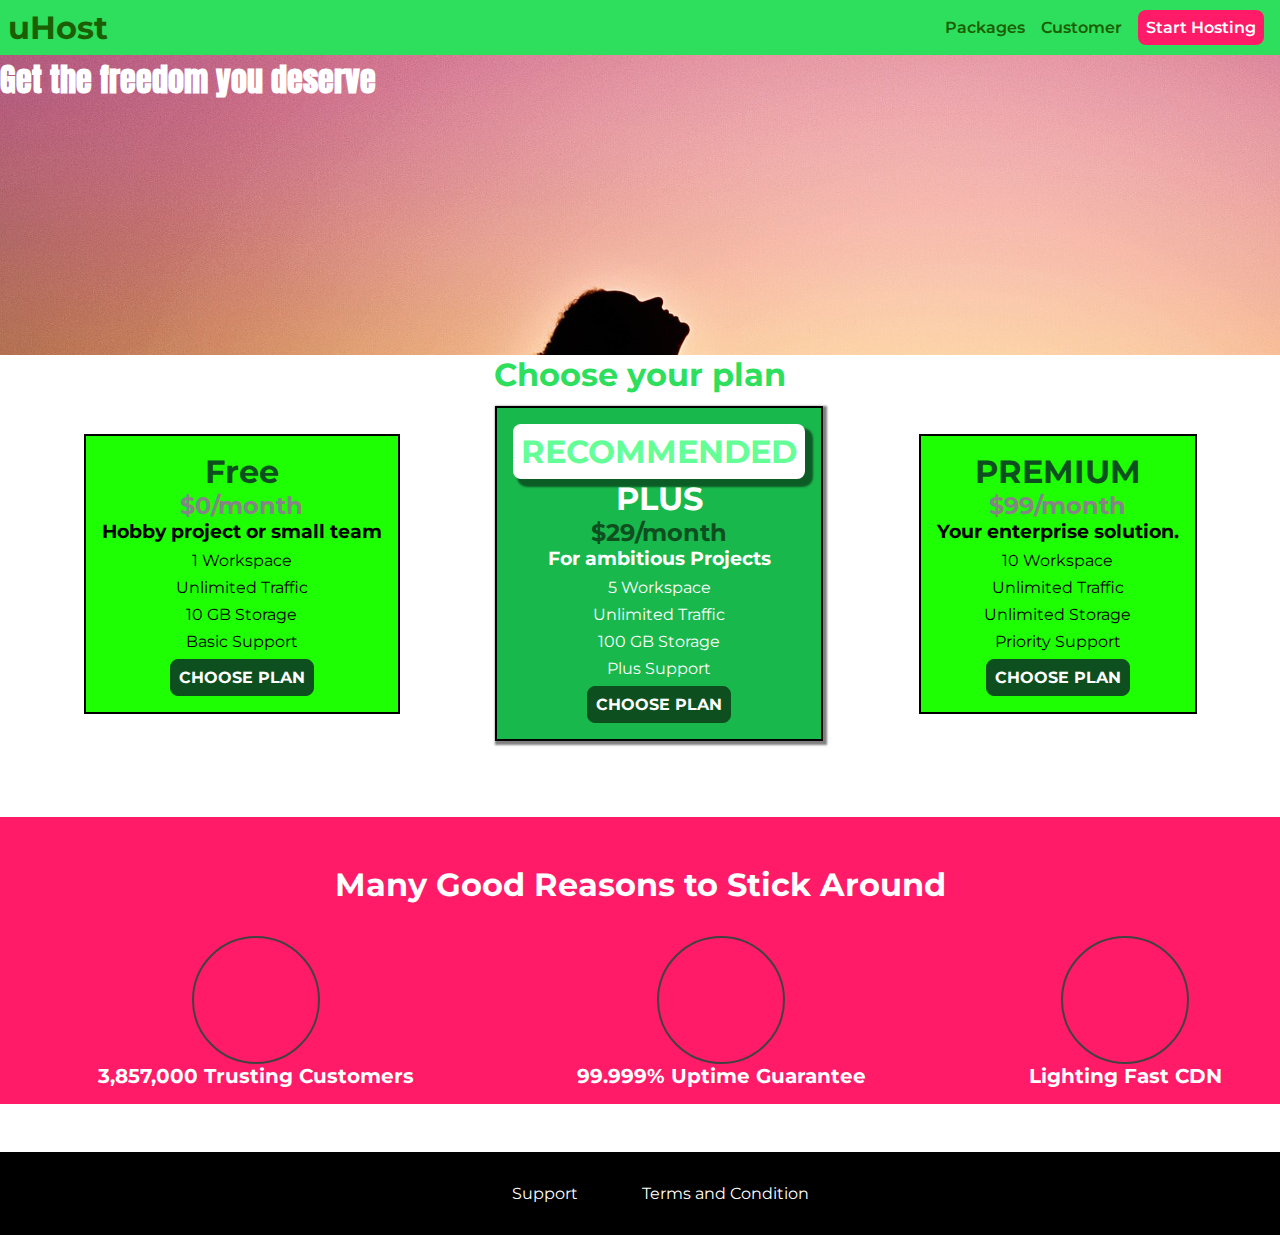
==== index.html @ 62993366 "v1 completed" ====
<!DOCTYPE html>
<html lang="en">
  <head>
    <meta charset="UTF-8" />
    <meta http-equiv="X-UA-Compatible" content="IE=edge" />
    <meta name="viewport" content="width=device-width, initial-scale=1.0" />
    <title>uHost</title>
    <link
      href="https://fonts.googleapis.com/css2?family=Anton&family=Montserrat:wght@400;700&display=swap"
      rel="stylesheet"
    />
    <link rel="stylesheet" href="main.css" />
    <link rel="stylesheet" href="shared.css" />
    <!-- internal style -->
    <!-- <style>
      section {
        background: #ff1b68;
      }
    </style> -->
  </head>
  <body>
    <div class="container">
      <header class="main-header">
        <!-- Brand  -->
        <div class="brand-name">
          <h1>uHost</h1>
        </div>
        <!-- navigation  -->
        <nav class="navbar">
          <ul class="navbar__items">
            <li class="navbar__item"><a href="">Packages</a></li>
            <li class="navbar__item"><a href="">Customer</a></li>
            <li class="navbar__item main-header__cta">
              <a href="">Start Hosting</a>
            </li>
          </ul>
        </nav>
      </header>
      <main class="main-content">
        <!-- inline styling -->
        <!-- <section style="background: #ff1b68"> -->
        <section id="product-overview">
          <h1>Get the freedom you deserve</h1>
        </section>
        <section id="plans">
          <h1 class="section-title">Choose your plan</h1>
          <div class="plans-container">
            <article class="plan">
              <h1 class="plan__title">Free</h1>
              <h2 class="plan__price">$0/month</h2>
              <h3>Hobby project or small team</h3>
              <ul class="plan-items">
                <li class="plan-item">1 Workspace</li>
                <li class="plan-item">Unlimited Traffic</li>
                <li class="plan-item">10 GB Storage</li>
                <li class="plan-item">Basic Support</li>
              </ul>
              <div>
                <button class="button">CHOOSE PLAN</button>
              </div>
            </article>
            <article class="plan plan--highlight">
              <h1 class="plan__anotation">RECOMMENDED</h1>
              <h1 class="plan__title">PLUS</h1>
              <h2 class="plan__price">$29/month</h2>
              <h3>For ambitious Projects</h3>
              <ul class="plan-items">
                <li class="plan-item">5 Workspace</li>
                <li class="plan-item">Unlimited Traffic</li>
                <li class="plan-item">100 GB Storage</li>
                <li class="plan-item">Plus Support</li>
              </ul>
              <div>
                <button class="button">CHOOSE PLAN</button>
              </div>
            </article>
            <article class="plan">
              <h1 class="plan__title">PREMIUM</h1>
              <h2 class="plan__price">$99/month</h2>
              <h3>Your enterprise solution.</h3>
              <ul class="plan-items">
                <li class="plan-item">10 Workspace</li>
                <li class="plan-item">Unlimited Traffic</li>
                <li class="plan-item">Unlimited Storage</li>
                <li class="plan-item">Priority Support</li>
              </ul>
              <div>
                <button class="button">CHOOSE PLAN</button>
              </div>
            </article>
          </div>
        </section>
        <section id="key-features">
          <h1 class="section-title">Many Good Reasons to Stick Around</h1>
          <ul class="key-features__items">
            <li class="key-feature">
              <div class="key-feature__image"></div>
              <p class="key-feature__description">
                3,857,000 Trusting Customers
              </p>
            </li>
            <li class="key-feature">
              <div class="key-feature__image"></div>
              <p class="key-feature__description">99.999% Uptime Guarantee</p>
            </li>
            <li class="key-feature">
              <div class="key-feature__image"></div>
              <p class="key-feature__description">Lighting Fast CDN</p>
            </li>
          </ul>
        </section>
      </main>
      <footer class="main-footer">
        <nav class="main-footer__navbar">
          <ul class="main-footer__items">
            <li class="main-footer__item"><a href="#">Support</a></li>
            <li class="main-footer__item">
              <a href="#">Terms and Condition</a>
            </li>
          </ul>
        </nav>
      </footer>
    </div>
  </body>
</html>
---- main.css ----
* {
  margin: 0;

  box-sizing: border-box;
}
/* used for inheritance */
body {
  font-family: "Montserrat", sans-serif;
  height: 100vh;
}

.container {
  height: 100%;
  display: grid;
  grid-template-areas: "header header header" "content content content" "footer footer footer";
}

.main-content {
  /* height: 80%; */
  grid-area: content;
}
/* Product section  */

#product-overview {
  background: #ff1b68;
  height: 300px;
  background-image: url("./freedom.jpg");
  object-fit: contain;
}

#product-overview h1 {
  color: white;
  font-family: "Anton", sans-serif;
}

.section-title {
  color: #2ddf5c;
  text-align: center;
}

/* Plans section  */
.plans-container {
  display: flex;
  justify-content: space-evenly;
  align-items: center;
  flex-wrap: wrap;
}
.plan {
  /* display: inline-block; */
  /* width: 30%; */
  border: 2px solid black;
  background-color: #1fff03;
  text-align: center;
  padding: 16px;
  margin: 12px;
  vertical-align: middle;
}

.plan__title {
  color: #0e4f1f;
}

.plan__price {
  color: #858585;
}

/* Recommanded plan  */
.plan--highlight {
  background-color: #19b84c;
  color: #fff;
  box-shadow: 2px 2px 2px 2px rgb(0 0 0 /0.5);
}
.plan__anotation {
  background-color: #fff;
  color: rgb(100, 255, 150);
  padding: 8px;
  box-shadow: 6px 6px 2px 2px rgb(0 0 0 /0.5);
  border-radius: 8px;
}

.plan--highlight .plan__title {
  color: #fff;
}

.plan--highlight .plan__price {
  color: #0e4f1f;
}

.plan-items {
  list-style: none;
  margin: 0px;
  padding: 0;
}

.plan-item {
  margin: 8px;
}

.button {
  background-color: #0e4f1f;
  padding: 8px;
  font: inherit;
  border-radius: 8px;
  color: #fff;
  border: 1.5px solid #0e4f1f;
  cursor: pointer;
  font-weight: bold;
}

.button:hover,
.button:active {
  background-color: #fff;
  color: #0e4f1f;
}

.button:focus {
  outline: none;
}

/* key features section  */

#key-features {
  background-color: #ff1b68;
  margin-top: 64px;
  padding: 16px;
}

#key-features .section-title {
  color: white;
  margin: 32px;
}

.key-features__items {
  list-style: none;
  display: flex;
  flex-wrap: wrap;
  gap: 10%;
  justify-content: space-evenly;
  align-items: center;
}

.key-feature__image {
  height: 128px;
  width: 128px;
  border: 2px solid #424242;
  margin-bottom: 8px;
  border-radius: 50%;
  margin: auto;
}
.key-feature__description {
  font-weight: bold;
  color: white;
  font-size: 20px;
}
---- shared.css ----
/* Header styling  */

.main-header {
  padding: 8px;
  background-color: #2ddf5c;
  display: flex;
  justify-content: space-between;
  align-items: center;
  grid-area: header;
}

/* navbar style  */

.brand-name,
.brand-name > h1 {
  /* display: inline-block; */
  /* vertical-align: middle; */
  color: #1b5e04;
}

/* .navbar,
.navbar__items,
.navbar__item {
  display: inline-block;
}

.navbar {
  width: calc(100% - 150px);
  text-align: end;
  vertical-align: middle;
}*/
.navbar__items {
  list-style: none;
  display: flex;
}
.navbar__item > a {
  text-decoration: none;
  margin: 8px;
  color: #1b5e04;
  font-weight: 600;
}

.main-header__cta > a {
  background-color: #ff1b68;
  color: #fff;
  border-radius: 8px;
  padding: 8px;
}

.navbar__item :hover {
  color: #fff;
  border-bottom: 5px solid #fff;
  padding-bottom: 4px;
}

.main-header__cta :hover {
  color: #ff1b68;
  background-color: #fff;
  border-bottom: none;
}

/* footer styling  */

.main-footer {
  background-color: #000;
  color: #fff;
  padding: 32px;
  margin-top: 48px;

  grid-area: footer;
}

.main-footer__items {
  list-style: none;
  display: flex;
  align-items: center;
  justify-content: center;
  gap: 64px;
}

.main-footer__item > a {
  text-decoration: none;
  color: inherit;
}

.main-footer__item > a:hover,
.main-footer__item > a:active {
  color: #ccc;
}
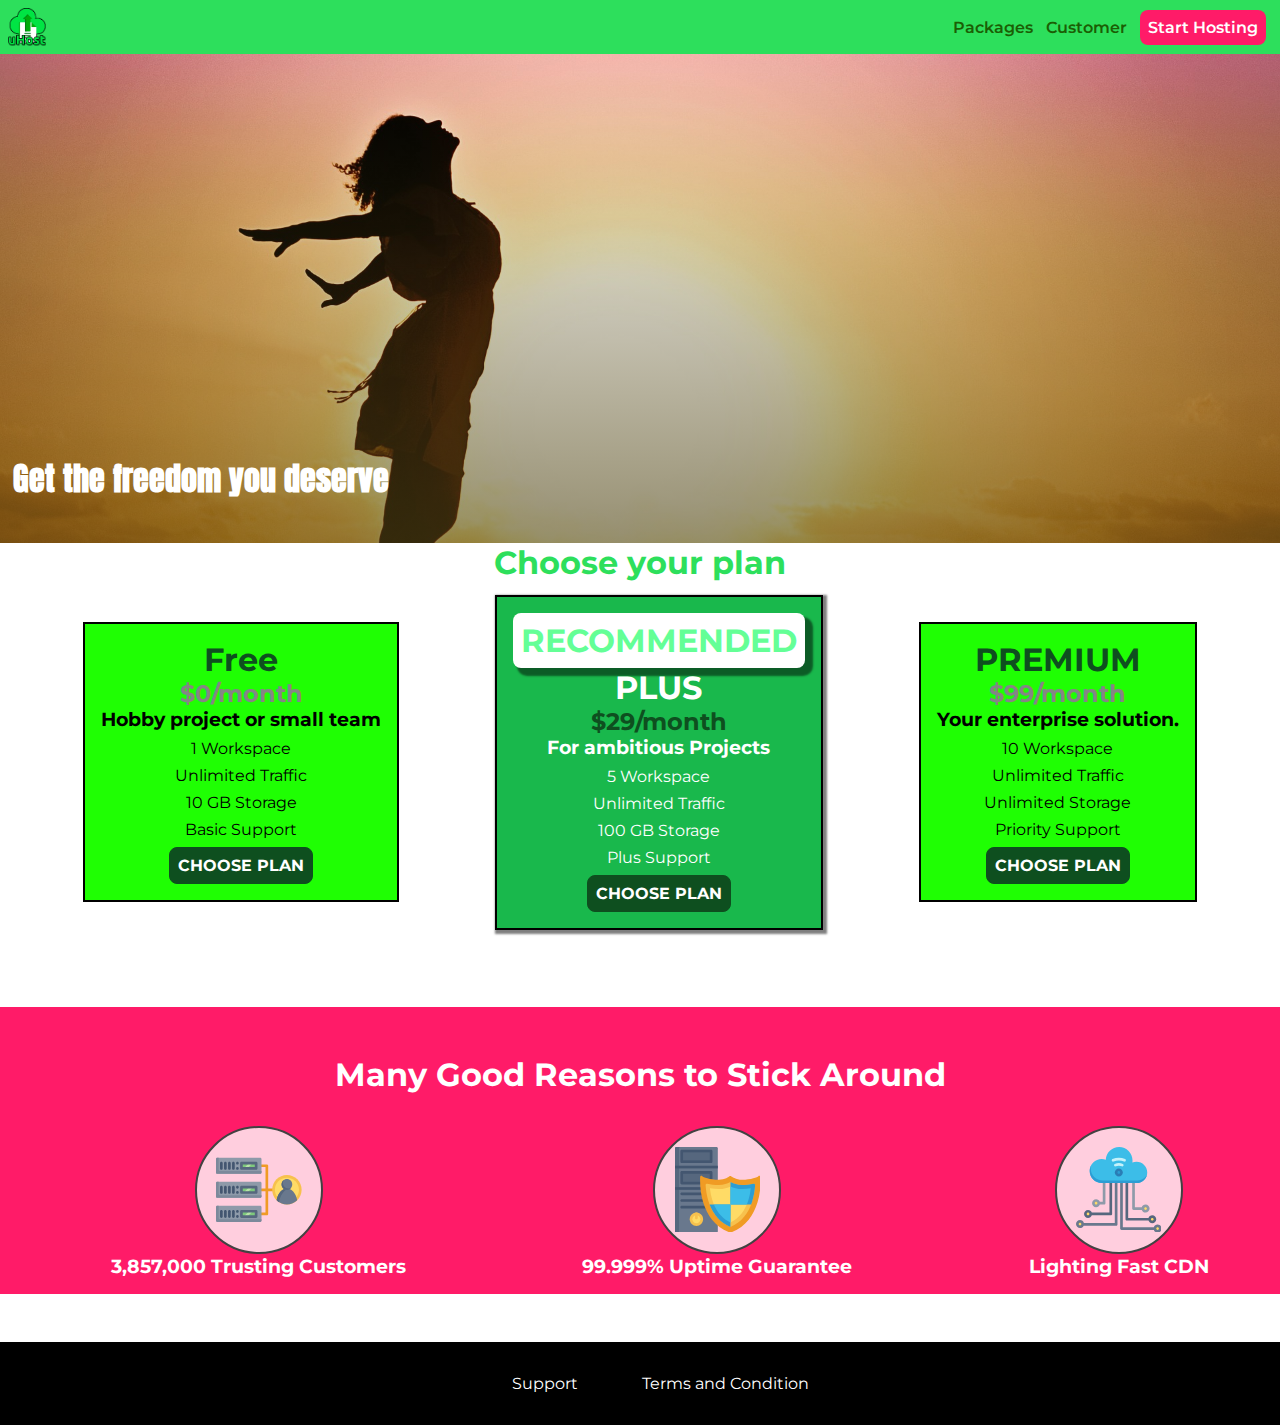
==== commit 22dfb694: "added mobile navbar" ====
--- a/index.html
+++ b/index.html
@@ -9,8 +9,8 @@
       href="https://fonts.googleapis.com/css2?family=Anton&family=Montserrat:wght@400;700&display=swap"
       rel="stylesheet"
     />
+    <link rel="stylesheet" href="shared.css" />
     <link rel="stylesheet" href="main.css" />
-    <link rel="stylesheet" href="shared.css" />
     <!-- internal style -->
     <!-- <style>
       section {
@@ -19,23 +19,62 @@
     </style> -->
   </head>
   <body>
+    <div class="backdrop"></div>
+    <div class="modal">
+      <h1 class="modal__title">Do you want to continue?</h1>
+      <div class="modal__actions">
+        <a href="start-hosting/index.html" class="modal__action">Yes!</a>
+        <button class="modal__action modal__action--negative" type="button">
+          No!
+        </button>
+      </div>
+    </div>
     <div class="container">
       <header class="main-header">
         <!-- Brand  -->
         <div class="brand-name">
-          <h1>uHost</h1>
+          <a class="main-header__brand" href="index.html">
+            <img
+              src="./images/uhost-icon.png"
+              alt="uHost - Your fav hosting company"
+            />
+          </a>
         </div>
+
+        <!-- hambergar  -->
+        <button class="toggle-button">
+          <span class="toggle-button__bar toggle-button__bar--first"></span>
+          <span class="toggle-button__bar toggle-button__bar--middle"></span>
+          <span class="toggle-button__bar toggle-button__bar--last"></span>
+        </button>
         <!-- navigation  -->
         <nav class="navbar">
           <ul class="navbar__items">
-            <li class="navbar__item"><a href="">Packages</a></li>
-            <li class="navbar__item"><a href="">Customer</a></li>
+            <li class="navbar__item">
+              <a href="packages/index.html">Packages</a>
+            </li>
+            <li class="navbar__item">
+              <a href="customers/index.html">Customer</a>
+            </li>
             <li class="navbar__item main-header__cta">
-              <a href="">Start Hosting</a>
+              <a href="hosting/index.html">Start Hosting</a>
             </li>
           </ul>
         </nav>
       </header>
+      <nav class="mobile-nav">
+        <ul class="mobile-nav__items">
+          <li class="mobile-nav__item">
+            <a href="packages/index.html">Packages</a>
+          </li>
+          <li class="mobile-nav__item">
+            <a href="customers/index.html">Customers</a>
+          </li>
+          <li class="mobile-nav__item mobile-nav__item--cta">
+            <a href="start-hosting/index.html">Start Hosting</a>
+          </li>
+        </ul>
+      </nav>
       <main class="main-content">
         <!-- inline styling -->
         <!-- <section style="background: #ff1b68"> -->
@@ -94,17 +133,397 @@
           <h1 class="section-title">Many Good Reasons to Stick Around</h1>
           <ul class="key-features__items">
             <li class="key-feature">
-              <div class="key-feature__image"></div>
+              <div class="key-feature__image">
+                <svg viewBox="0 0 512 512">
+                  <path
+                    style="fill: #f09b24"
+                    d="M344,248h-32V112c0-4.418-3.582-8-8-8h-40c-4.418,0-8,3.582-8,8s3.582,8,8,8h32v128h-32  c-4.418,0-8,3.582-8,8s3.582,8,8,8h32v128h-32c-4.418,0-8,3.582-8,8s3.582,8,8,8h40c4.418,0,8-3.582,8-8V264h32c4.418,0,8-3.582,8-8  S348.418,248,344,248z"
+                  />
+                  <path
+                    style="fill: #8e9aa9"
+                    d="M264,64H8c-4.418,0-8,3.582-8,8v80c0,4.418,3.582,8,8,8h256c4.418,0,8-3.582,8-8V72  C272,67.582,268.418,64,264,64z"
+                  />
+                  <path
+                    style="fill: #7c899b"
+                    d="M24,144c-4.418,0-8-3.582-8-8V64H8c-4.418,0-8,3.582-8,8v80c0,4.418,3.582,8,8,8h256  c4.418,0,8-3.582,8-8v-8H24z"
+                  />
+                  <rect
+                    x="152"
+                    y="96"
+                    style="fill: #b8e3a8"
+                    width="88"
+                    height="32"
+                  />
+                  <g>
+                    <polygon
+                      style="fill: #7ec97d"
+                      points="152,96 152,128 166,128 198,96  "
+                    />
+                    <polygon
+                      style="fill: #7ec97d"
+                      points="220,96 188,128 240,128 240,96  "
+                    />
+                  </g>
+                  <path
+                    style="fill: #56677e"
+                    d="M240,136h-88c-4.418,0-8-3.582-8-8V96c0-4.418,3.582-8,8-8h88c4.418,0,8,3.582,8,8v32  C248,132.418,244.418,136,240,136z M160,120h72v-16h-72V120z"
+                  />
+                  <g>
+                    <path
+                      style="fill: #435670"
+                      d="M32,136c-4.418,0-8-3.582-8-8V96c0-4.418,3.582-8,8-8s8,3.582,8,8v32C40,132.418,36.418,136,32,136z   "
+                    />
+                    <path
+                      style="fill: #435670"
+                      d="M56,136c-4.418,0-8-3.582-8-8V96c0-4.418,3.582-8,8-8s8,3.582,8,8v32C64,132.418,60.418,136,56,136z   "
+                    />
+                    <path
+                      style="fill: #435670"
+                      d="M80,136c-4.418,0-8-3.582-8-8V96c0-4.418,3.582-8,8-8s8,3.582,8,8v32C88,132.418,84.418,136,80,136z   "
+                    />
+                    <path
+                      style="fill: #435670"
+                      d="M104,136c-4.418,0-8-3.582-8-8V96c0-4.418,3.582-8,8-8s8,3.582,8,8v32   C112,132.418,108.418,136,104,136z"
+                    />
+                    <path
+                      style="fill: #435670"
+                      d="M128,105c-4.418,0-8-3.582-8-8v-1c0-4.418,3.582-8,8-8s8,3.582,8,8v1   C136,101.418,132.418,105,128,105z"
+                    />
+                    <path
+                      style="fill: #435670"
+                      d="M128,136c-4.418,0-8-3.582-8-8v-1c0-4.418,3.582-8,8-8s8,3.582,8,8v1   C136,132.418,132.418,136,128,136z"
+                    />
+                  </g>
+                  <path
+                    style="fill: #8e9aa9"
+                    d="M264,208H8c-4.418,0-8,3.582-8,8v80c0,4.418,3.582,8,8,8h256c4.418,0,8-3.582,8-8v-80  C272,211.582,268.418,208,264,208z"
+                  />
+                  <path
+                    style="fill: #7c899b"
+                    d="M24,288c-4.418,0-8-3.582-8-8v-72H8c-4.418,0-8,3.582-8,8v80c0,4.418,3.582,8,8,8h256  c4.418,0,8-3.582,8-8v-8H24z"
+                  />
+                  <rect
+                    x="152"
+                    y="240"
+                    style="fill: #b8e3a8"
+                    width="88"
+                    height="32"
+                  />
+                  <g>
+                    <polygon
+                      style="fill: #7ec97d"
+                      points="152,240 152,272 166,272 198,240  "
+                    />
+                    <polygon
+                      style="fill: #7ec97d"
+                      points="220,240 188,272 240,272 240,240  "
+                    />
+                  </g>
+                  <path
+                    style="fill: #56677e"
+                    d="M240,280h-88c-4.418,0-8-3.582-8-8v-32c0-4.418,3.582-8,8-8h88c4.418,0,8,3.582,8,8v32  C248,276.418,244.418,280,240,280z M160,264h72v-16h-72V264z"
+                  />
+                  <g>
+                    <path
+                      style="fill: #435670"
+                      d="M32,280c-4.418,0-8-3.582-8-8v-32c0-4.418,3.582-8,8-8s8,3.582,8,8v32C40,276.418,36.418,280,32,280   z"
+                    />
+                    <path
+                      style="fill: #435670"
+                      d="M56,280c-4.418,0-8-3.582-8-8v-32c0-4.418,3.582-8,8-8s8,3.582,8,8v32C64,276.418,60.418,280,56,280   z"
+                    />
+                    <path
+                      style="fill: #435670"
+                      d="M80,280c-4.418,0-8-3.582-8-8v-32c0-4.418,3.582-8,8-8s8,3.582,8,8v32C88,276.418,84.418,280,80,280   z"
+                    />
+                    <path
+                      style="fill: #435670"
+                      d="M104,280c-4.418,0-8-3.582-8-8v-32c0-4.418,3.582-8,8-8s8,3.582,8,8v32   C112,276.418,108.418,280,104,280z"
+                    />
+                    <path
+                      style="fill: #435670"
+                      d="M128,249c-4.418,0-8-3.582-8-8v-1c0-4.418,3.582-8,8-8s8,3.582,8,8v1   C136,245.418,132.418,249,128,249z"
+                    />
+                    <path
+                      style="fill: #435670"
+                      d="M128,280c-4.418,0-8-3.582-8-8v-1c0-4.418,3.582-8,8-8s8,3.582,8,8v1   C136,276.418,132.418,280,128,280z"
+                    />
+                  </g>
+                  <path
+                    style="fill: #8e9aa9"
+                    d="M264,352H8c-4.418,0-8,3.582-8,8v80c0,4.418,3.582,8,8,8h256c4.418,0,8-3.582,8-8v-80  C272,355.582,268.418,352,264,352z"
+                  />
+                  <path
+                    style="fill: #7c899b"
+                    d="M24,432c-4.418,0-8-3.582-8-8v-72H8c-4.418,0-8,3.582-8,8v80c0,4.418,3.582,8,8,8h256  c4.418,0,8-3.582,8-8v-8H24z"
+                  />
+                  <rect
+                    x="152"
+                    y="384"
+                    style="fill: #b8e3a8"
+                    width="88"
+                    height="32"
+                  />
+                  <g>
+                    <polygon
+                      style="fill: #7ec97d"
+                      points="152,384 152,416 166,416 198,384  "
+                    />
+                    <polygon
+                      style="fill: #7ec97d"
+                      points="220,384 188,416 240,416 240,384  "
+                    />
+                  </g>
+                  <path
+                    style="fill: #56677e"
+                    d="M240,424h-88c-4.418,0-8-3.582-8-8v-32c0-4.418,3.582-8,8-8h88c4.418,0,8,3.582,8,8v32  C248,420.418,244.418,424,240,424z M160,408h72v-16h-72V408z"
+                  />
+                  <g>
+                    <path
+                      style="fill: #435670"
+                      d="M32,424c-4.418,0-8-3.582-8-8v-32c0-4.418,3.582-8,8-8s8,3.582,8,8v32C40,420.418,36.418,424,32,424   z"
+                    />
+                    <path
+                      style="fill: #435670"
+                      d="M56,424c-4.418,0-8-3.582-8-8v-32c0-4.418,3.582-8,8-8s8,3.582,8,8v32C64,420.418,60.418,424,56,424   z"
+                    />
+                    <path
+                      style="fill: #435670"
+                      d="M80,424c-4.418,0-8-3.582-8-8v-32c0-4.418,3.582-8,8-8s8,3.582,8,8v32C88,420.418,84.418,424,80,424   z"
+                    />
+                    <path
+                      style="fill: #435670"
+                      d="M104,424c-4.418,0-8-3.582-8-8v-32c0-4.418,3.582-8,8-8s8,3.582,8,8v32   C112,420.418,108.418,424,104,424z"
+                    />
+                    <path
+                      style="fill: #435670"
+                      d="M128,393c-4.418,0-8-3.582-8-8v-1c0-4.418,3.582-8,8-8s8,3.582,8,8v1   C136,389.418,132.418,393,128,393z"
+                    />
+                    <path
+                      style="fill: #435670"
+                      d="M128,424c-4.418,0-8-3.582-8-8v-1c0-4.418,3.582-8,8-8s8,3.582,8,8v1   C136,420.418,132.418,424,128,424z"
+                    />
+                  </g>
+                  <path
+                    style="fill: #f7c14d"
+                    d="M424,168c-48.523,0-88,39.477-88,88s39.477,88,88,88s88-39.477,88-88S472.523,168,424,168z"
+                  />
+                  <path
+                    style="fill: #ffdb66"
+                    d="M424,184c-39.701,0-72,32.299-72,72s32.299,72,72,72s72-32.299,72-72S463.701,184,424,184z"
+                  />
+                  <path
+                    style="fill: #69788d"
+                    d="M484.893,314.16C476.393,274.588,451.922,248,424,248s-52.393,26.588-60.893,66.16  c-0.605,2.82,0.354,5.749,2.511,7.664C381.731,336.124,402.465,344,424,344s42.269-7.876,58.381-22.176  C484.539,319.909,485.498,316.98,484.893,314.16z"
+                  />
+                  <path
+                    style="fill: #56677e"
+                    d="M434.053,249.171C430.768,248.403,427.411,248,424,248c-27.922,0-52.393,26.588-60.893,66.16  c-0.605,2.82,0.354,5.749,2.511,7.664c3.383,3.002,6.979,5.703,10.734,8.125C384.904,286.243,407.373,255.378,434.053,249.171z"
+                  />
+                  <path
+                    style="fill: #69788d"
+                    d="M424,192c-17.645,0-32,14.355-32,32s14.355,32,32,32s32-14.355,32-32S441.645,192,424,192z"
+                  />
+                  <path
+                    style="fill: #56677e"
+                    d="M432,248c-17.645,0-32-14.355-32-32c0-6.783,2.128-13.076,5.742-18.258  C397.444,203.53,392,213.138,392,224c0,17.645,14.355,32,32,32c10.862,0,20.471-5.444,26.258-13.742  C445.076,245.872,438.783,248,432,248z"
+                  />
+                </svg>
+              </div>
               <p class="key-feature__description">
                 3,857,000 Trusting Customers
               </p>
             </li>
             <li class="key-feature">
-              <div class="key-feature__image"></div>
+              <div class="key-feature__image">
+                <svg viewBox="0 0 512 512">
+                  <path
+                    style="fill: #69788d"
+                    d="M248,0H8C3.582,0,0,3.582,0,8v496c0,4.418,3.582,8,8,8h240c4.418,0,8-3.582,8-8V8  C256,3.582,252.418,0,248,0z"
+                  />
+                  <path
+                    style="fill: #56677e"
+                    d="M24,504V8c0-4.418,3.582-8,8-8H8C3.582,0,0,3.582,0,8v496c0,4.418,3.582,8,8,8h24  C27.582,512,24,508.418,24,504z"
+                  />
+                  <g>
+                    <rect
+                      x="0"
+                      y="112"
+                      style="fill: #435670"
+                      width="256"
+                      height="16"
+                    />
+                    <rect
+                      x="0"
+                      y="240"
+                      style="fill: #435670"
+                      width="256"
+                      height="16"
+                    />
+                  </g>
+                  <path
+                    style="fill: #f7c14d"
+                    d="M128,392c-22.056,0-40,17.944-40,40s17.944,40,40,40s40-17.944,40-40S150.056,392,128,392z"
+                  />
+                  <path
+                    style="fill: #ffdb66"
+                    d="M128,408c-13.233,0-24,10.767-24,24s10.767,24,24,24s24-10.767,24-24S141.233,408,128,408z"
+                  />
+                  <path
+                    style="fill: #f7c14d"
+                    d="M128,392c-2.739,0-5.414,0.278-8,0.805V424c0,4.418,3.582,8,8,8c4.418,0,8-3.582,8-8v-31.195  C133.414,392.278,130.739,392,128,392z"
+                  />
+                  <g>
+                    <path
+                      style="fill: #435670"
+                      d="M216,288H40c-4.418,0-8-3.582-8-8s3.582-8,8-8h176c4.418,0,8,3.582,8,8S220.418,288,216,288z"
+                    />
+                    <path
+                      style="fill: #435670"
+                      d="M216,328H40c-4.418,0-8-3.582-8-8s3.582-8,8-8h176c4.418,0,8,3.582,8,8S220.418,328,216,328z"
+                    />
+                    <path
+                      style="fill: #435670"
+                      d="M216,368H40c-4.418,0-8-3.582-8-8s3.582-8,8-8h176c4.418,0,8,3.582,8,8S220.418,368,216,368z"
+                    />
+                    <path
+                      style="fill: #435670"
+                      d="M216,16H40c-4.418,0-8,3.582-8,8v64c0,4.418,3.582,8,8,8h176c4.418,0,8-3.582,8-8V24   C224,19.582,220.418,16,216,16z"
+                    />
+                  </g>
+                  <rect
+                    x="48"
+                    y="32"
+                    style="fill: #56677e"
+                    width="160"
+                    height="48"
+                  />
+                  <path
+                    style="fill: #435670"
+                    d="M216,144H40c-4.418,0-8,3.582-8,8v64c0,4.418,3.582,8,8,8h176c4.418,0,8-3.582,8-8v-64  C224,147.582,220.418,144,216,144z"
+                  />
+                  <rect
+                    x="48"
+                    y="160"
+                    style="fill: #56677e"
+                    width="160"
+                    height="48"
+                  />
+                  <path
+                    style="fill: #f09b24"
+                    d="M511.747,180.237c-0.194-6.537-8.107-10.107-13.135-5.894c-5.6,4.693-42.904,21.282-98.514,21.282  c-33.45,0-64.625-20.999-64.929-21.206c-2.9-1.991-6.764-1.85-9.512,0.346c-2.677,2.135-27.201,20.86-63.793,20.86  c-55.607,0-92.914-16.589-98.515-21.282c-5.028-4.211-12.941-0.645-13.135,5.894c-1.634,54.834,4.655,105.941,18.693,151.903  c12.096,39.604,29.759,74.047,52.497,102.373c27.538,34.304,62.743,59.882,104.66,76.045c3.069,1.918,6.757,1.921,9.83,0  c41.917-16.163,77.122-41.741,104.66-76.045c22.738-28.326,40.401-62.77,52.497-102.373  C507.092,286.179,513.381,235.071,511.747,180.237z"
+                  />
+                  <path
+                    style="fill: #f7c14d"
+                    d="M476.21,221.226c-1.953-1.631-4.568-2.235-7.036-1.628c-21.686,5.327-44.926,8.028-69.075,8.028  c-25.926,0-49.633-8.975-64.955-16.504c-2.307-1.134-5.016-1.091-7.284,0.116c-14.059,7.477-36.919,16.388-65.994,16.388  c-24.153,0-47.394-2.701-69.075-8.028c-5.155-1.268-10.221,2.966-9.894,8.261c2.077,33.693,7.668,65.635,16.616,94.935  c22.774,74.565,66.139,126.334,128.888,153.868c2.032,0.891,4.397,0.891,6.43,0c61.777-27.107,104.716-78.876,127.62-153.868  c8.948-29.3,14.539-61.241,16.616-94.935C479.224,225.319,478.163,222.856,476.21,221.226z"
+                  />
+                  <path
+                    style="fill: #ffdb66"
+                    d="M331.609,451.727c-52.604-25.289-89.304-70.987-109.144-135.944  c-6.532-21.39-11.162-44.336-13.82-68.447c17.133,2.852,34.952,4.291,53.22,4.291c29.394,0,53.376-7.793,69.978-15.561  c17.44,7.736,41.656,15.561,68.256,15.561c18.267,0,36.085-1.439,53.219-4.291c-2.659,24.112-7.288,47.06-13.82,68.448  C419.545,381.108,383.27,426.805,331.609,451.727z"
+                  />
+                  <g>
+                    <path
+                      style="fill: #2c9dd4"
+                      d="M479.066,227.858c0.157-2.539-0.903-5.002-2.856-6.633s-4.568-2.235-7.036-1.628   c-21.686,5.327-44.926,8.028-69.075,8.028c-25.926,0-49.633-8.975-64.955-16.504c-1.057-0.52-2.2-0.78-3.345-0.806l-0.072,133.351   h123.601c2.556-6.746,4.933-13.702,7.123-20.874C471.398,293.493,476.989,261.552,479.066,227.858z"
+                    />
+                    <path
+                      style="fill: #2c9dd4"
+                      d="M206.658,343.667c24.153,63.42,65.028,108.108,121.743,132.995c1.031,0.452,2.147,0.673,3.263,0.666   l0.063-133.661H206.658z"
+                    />
+                  </g>
+                  <g>
+                    <path
+                      style="fill: #3cbde8"
+                      d="M439.497,315.783c6.532-21.389,11.161-44.336,13.82-68.448c-17.134,2.852-34.952,4.291-53.219,4.291   c-26.6,0-50.815-7.824-68.256-15.561l-0.116,107.601h97.758C433.179,334.807,436.524,325.518,439.497,315.783z"
+                    />
+                    <path
+                      style="fill: #3cbde8"
+                      d="M232.523,343.667c21.144,50.298,54.363,86.56,99.087,108.06l0.117-108.06H232.523z"
+                    />
+                  </g>
+                </svg>
+              </div>
               <p class="key-feature__description">99.999% Uptime Guarantee</p>
             </li>
             <li class="key-feature">
-              <div class="key-feature__image"></div>
+              <div class="key-feature__image">
+                <svg viewBox="0 0 512 512">
+                  <path
+                    style="fill: #8e9aa9"
+                    d="M168,200c-4.418,0-8,3.582-8,8v120h-17.376c-3.302-9.311-12.194-16-22.624-16  c-13.234,0-24,10.767-24,24s10.766,24,24,24c10.429,0,19.321-6.689,22.624-16H168c4.418,0,8-3.582,8-8V208  C176,203.582,172.418,200,168,200z"
+                  />
+                  <path
+                    style="fill: #ffdb66"
+                    d="M120,328c-4.411,0-8,3.589-8,8s3.589,8,8,8s8-3.589,8-8S124.411,328,120,328z"
+                  />
+                  <path
+                    style="fill: #56677e"
+                    d="M208,200c-4.418,0-8,3.582-8,8v184H94.624C91.322,382.689,82.43,376,72,376  c-13.234,0-24,10.767-24,24s10.766,24,24,24c10.429,0,19.321-6.689,22.624-16H208c4.418,0,8-3.582,8-8V208  C216,203.582,212.418,200,208,200z"
+                  />
+                  <path
+                    style="fill: #ffdb66"
+                    d="M72,392c-4.411,0-8,3.589-8,8s3.589,8,8,8s8-3.589,8-8S76.411,392,72,392z"
+                  />
+                  <path
+                    style="fill: #69788d"
+                    d="M240,208c-4.418,0-8,3.582-8,8v239H47.24c-2.671-10.34-12.078-18-23.24-18c-13.234,0-24,10.767-24,24  s10.766,24,24,24c9.666,0,18.009-5.747,21.809-14H240c4.418,0,8-3.582,8-8V216C248,211.582,244.418,208,240,208z"
+                  />
+                  <path
+                    style="fill: #ffdb66"
+                    d="M24,453c-4.411,0-8,3.589-8,8s3.589,8,8,8s8-3.589,8-8S28.411,453,24,453z"
+                  />
+                  <path
+                    style="fill: #69788d"
+                    d="M488,464c-10.429,0-19.321,6.689-22.624,16H280V208c0-4.418-3.582-8-8-8s-8,3.582-8,8v280  c0,4.418,3.582,8,8,8h193.376c3.302,9.311,12.194,16,22.624,16c13.234,0,24-10.767,24-24S501.234,464,488,464z"
+                  />
+                  <path
+                    style="fill: #ffdb66"
+                    d="M488,480c-4.411,0-8,3.589-8,8s3.589,8,8,8s8-3.589,8-8S492.411,480,488,480z"
+                  />
+                  <path
+                    style="fill: #56677e"
+                    d="M456,408c-10.429,0-19.321,6.689-22.624,16H312V208c0-4.418-3.582-8-8-8s-8,3.582-8,8v224  c0,4.418,3.582,8,8,8h129.376c3.302,9.311,12.194,16,22.624,16c13.234,0,24-10.767,24-24S469.234,408,456,408z"
+                  />
+                  <path
+                    style="fill: #ffdb66"
+                    d="M456,424c-4.411,0-8,3.589-8,8s3.589,8,8,8s8-3.589,8-8S460.411,424,456,424z"
+                  />
+                  <path
+                    style="fill: #8e9aa9"
+                    d="M416,344c-10.429,0-19.321,6.689-22.624,16H352V208c0-4.418-3.582-8-8-8s-8,3.582-8,8v160  c0,4.418,3.582,8,8,8h49.376c3.302,9.311,12.194,16,22.624,16c13.234,0,24-10.767,24-24S429.234,344,416,344z"
+                  />
+                  <path
+                    style="fill: #ffdb66"
+                    d="M416,360c-4.411,0-8,3.589-8,8s3.589,8,8,8s8-3.589,8-8S420.411,360,416,360z"
+                  />
+                  <path
+                    style="fill: #3cbde8"
+                    d="M362,88c-8.741,0-17.231,1.751-25.06,5.085C337.646,88.797,338,84.43,338,80  c0-44.112-35.888-80-80-80c-42.823,0-77.895,33.816-79.909,76.149C170.393,73.415,162.244,72,154,72c-39.701,0-72,32.299-72,72  s32.299,72,72,72h208c35.29,0,64-28.71,64-64S397.29,88,362,88z"
+                  />
+                  <path
+                    style="fill: #2c9dd4"
+                    d="M368,200H160c-39.701,0-72-32.299-72-72c0-5.863,0.721-11.559,2.05-17.019  C84.918,120.88,82,132.102,82,144c0,39.701,32.299,72,72,72h208c30.389,0,55.88-21.296,62.379-49.743  C413.565,186.327,392.352,200,368,200z"
+                  />
+                  <path
+                    style="fill: #2a7db5"
+                    d="M256,128c-13.234,0-24,10.767-24,24s10.766,24,24,24c13.233,0,24-10.767,24-24S269.233,128,256,128z"
+                  />
+                  <path
+                    style="fill: #2c9dd4"
+                    d="M256,144c-4.411,0-8,3.589-8,8s3.589,8,8,8c4.411,0,8-3.589,8-8S260.411,144,256,144z"
+                  />
+                  <g>
+                    <path
+                      style="fill: #c5f1fa"
+                      d="M221.755,87.695c-2.994,0-5.864-1.688-7.233-4.572c-1.894-3.991-0.194-8.763,3.798-10.657   C230.157,66.849,242.834,64,256,64c13.166,0,25.844,2.849,37.68,8.466c3.992,1.895,5.692,6.666,3.798,10.657   s-6.666,5.692-10.657,3.798C277.144,82.328,266.774,80,256,80c-10.774,0-21.144,2.328-30.821,6.921   C224.072,87.446,222.904,87.695,221.755,87.695z"
+                    />
+                    <path
+                      style="fill: #c5f1fa"
+                      d="M276.545,116.618c-1.148,0-2.316-0.249-3.424-0.774C267.745,113.293,261.985,112,256,112   c-5.985,0-11.745,1.293-17.121,3.844c-3.991,1.895-8.763,0.192-10.657-3.798c-1.894-3.992-0.193-8.764,3.798-10.657   C239.557,97.813,247.625,96,256,96c8.376,0,16.444,1.813,23.98,5.389c3.991,1.894,5.692,6.665,3.798,10.657   C282.41,114.93,279.539,116.618,276.545,116.618z"
+                    />
+                  </g>
+                </svg>
+              </div>
               <p class="key-feature__description">Lighting Fast CDN</p>
             </li>
           </ul>
@@ -121,5 +540,7 @@
         </nav>
       </footer>
     </div>
+    <script src="shared.js" defer></script>
+    <script src="main.js" defer></script>
   </body>
 </html>
--- a/shared.css
+++ b/shared.css
@@ -1,71 +1,185 @@
+/* Common style */
+
+* {
+  margin: 0;
+
+  box-sizing: border-box;
+}
+/* used for inheritance */
+body {
+  font-family: "Montserrat", sans-serif;
+  height: 100vh;
+}
+.backdrop {
+  position: fixed;
+  top: 0;
+  left: 0;
+  background-color: rgb(0 0 0 /0.5);
+  height: 100%;
+  width: 100%;
+  z-index: 100;
+  display: none;
+}
+.container {
+  height: 100%;
+  display: grid;
+  grid-template-areas: "header header header" "content content content" "footer footer footer";
+  grid-template-rows: auto 1fr auto;
+  /* grid-template-columns: auto; */
+}
+
 /* Header styling  */
 
 .main-header {
-  padding: 8px;
+  padding: 0.5rem;
   background-color: #2ddf5c;
   display: flex;
   justify-content: space-between;
   align-items: center;
   grid-area: header;
+  position: fixed;
+  width: 100%;
+  z-index: 1;
 }
 
 /* navbar style  */
 
-.brand-name,
-.brand-name > h1 {
-  /* display: inline-block; */
-  /* vertical-align: middle; */
+.main-header__brand {
   color: #1b5e04;
-}
-
-/* .navbar,
-.navbar__items,
-.navbar__item {
+  font-weight: bold;
+  font-size: xx-large;
+  text-decoration: none;
+  height: 2.4rem;
   display: inline-block;
-}
-
-.navbar {
-  width: calc(100% - 150px);
-  text-align: end;
   vertical-align: middle;
-}*/
+  cursor: pointer;
+}
+.main-header__brand img {
+  height: 100%;
+}
+
+/* hamburger icon  */
+
+.toggle-button {
+  width: 3rem;
+  height: 3rem;
+  background: transparent;
+  border: none;
+  cursor: pointer;
+  padding-top: 0;
+  padding-bottom: 0;
+  vertical-align: middle;
+  display: none;
+  position: relative;
+}
+
+.toggle-button:focus {
+  outline: none;
+}
+
+.toggle-button__bar {
+  width: 100%;
+  height: 0.2rem;
+  background: black;
+  display: block;
+  margin: 0.6rem 0;
+  margin-left: auto;
+  /* position: absolute; */
+}
+.toggle-button__bar:nth-child(2) {
+  width: 70%;
+}
+.toggle-button__bar:nth-child(3) {
+  width: 40%;
+  position: relative;
+  right: 0px;
+}
 .navbar__items {
   list-style: none;
   display: flex;
 }
-.navbar__item > a {
+.navbar__item > a,
+.mobile-nav__item > a {
   text-decoration: none;
-  margin: 8px;
+  margin: 0.4rem;
   color: #1b5e04;
   font-weight: 600;
 }
 
-.main-header__cta > a {
+.main-header__cta > a,
+.mobile-nav__item--cta > a {
   background-color: #ff1b68;
   color: #fff;
-  border-radius: 8px;
-  padding: 8px;
-}
-
-.navbar__item :hover {
+  border-radius: 0.5rem;
+  padding: 0.5rem;
+}
+
+.navbar__item :hover,
+.mobile-nav__item :hover {
   color: #fff;
   border-bottom: 5px solid #fff;
-  padding-bottom: 4px;
-}
-
-.main-header__cta :hover {
+  padding-bottom: 0.2rem;
+}
+
+.main-header__cta :hover,
+.main-header__cta :active,
+.mobile-nav__item--cta :hover,
+.mobile-nav__item--cta :active {
   color: #ff1b68;
   background-color: #fff;
   border-bottom: none;
 }
 
+/* mobile nav  */
+.mobile-nav {
+  display: none;
+  position: fixed;
+  z-index: 101;
+  top: 0;
+  left: 0;
+  background: rgb(0 255 255 /0.9);
+  width: 80%;
+  height: 100vh;
+}
+
+.mobile-nav__items {
+  width: 90%;
+  height: 100%;
+  list-style: none;
+  margin: 10% auto;
+  padding: 0;
+  text-align: center;
+}
+
+.mobile-nav__item {
+  margin: 1rem 0;
+}
+
+.mobile-nav__item a {
+  font-size: 1.5rem;
+}
+
+@media screen and (width< 500px) {
+  .navbar {
+    display: none;
+  }
+  .toggle-button {
+    display: block;
+  }
+}
+
+/* content style  */
+.main-content {
+  grid-area: content;
+}
+
 /* footer styling  */
 
 .main-footer {
   background-color: #000;
   color: #fff;
-  padding: 32px;
-  margin-top: 48px;
+  padding: 2rem;
+  margin-top: 3rem;
 
   grid-area: footer;
 }
@@ -75,7 +189,7 @@
   display: flex;
   align-items: center;
   justify-content: center;
-  gap: 64px;
+  gap: 4rem;
 }
 
 .main-footer__item > a {
@@ -87,3 +201,26 @@
 .main-footer__item > a:active {
   color: #ccc;
 }
+
+/* Button style */
+
+.button {
+  background-color: #0e4f1f;
+  padding: 0.5rem;
+  font: inherit;
+  border-radius: 0.5rem;
+  color: #fff;
+  border: 1.5px solid #0e4f1f;
+  cursor: pointer;
+  font-weight: bold;
+}
+
+.button:hover,
+.button:active {
+  background-color: #fff;
+  color: #0e4f1f;
+}
+
+.button:focus {
+  outline: none;
+}
--- a/main.css
+++ b/main.css
@@ -1,36 +1,24 @@
-* {
-  margin: 0;
-
-  box-sizing: border-box;
-}
-/* used for inheritance */
-body {
-  font-family: "Montserrat", sans-serif;
-  height: 100vh;
-}
-
-.container {
-  height: 100%;
-  display: grid;
-  grid-template-areas: "header header header" "content content content" "footer footer footer";
-}
-
-.main-content {
-  /* height: 80%; */
-  grid-area: content;
-}
 /* Product section  */
 
 #product-overview {
-  background: #ff1b68;
-  height: 300px;
-  background-image: url("./freedom.jpg");
-  object-fit: contain;
+  /* background: #ff1b68; */
+  height: 55vh;
+  background: linear-gradient(to top, rgba(80 68 18 / 0.6), transparent),
+    url("./images/freedom.jpg") left 0% bottom 75% / cover no-repeat border-box,
+    #ff1b68;
+  /* background-position: left 0% top 40%;
+  background-size: cover;
+  background-repeat: no-repeat; */
+  margin-top: 3rem;
+  position: relative;
 }
 
 #product-overview h1 {
   color: white;
   font-family: "Anton", sans-serif;
+  position: absolute;
+  bottom: 8%;
+  left: 1%;
 }
 
 .section-title {
@@ -40,10 +28,16 @@
 
 /* Plans section  */
 .plans-container {
-  display: flex;
+  display: grid;
+  grid-auto-flow: column;
   justify-content: space-evenly;
   align-items: center;
   flex-wrap: wrap;
+}
+@media screen and (width<800px) {
+  .plans-container {
+    grid-auto-flow: row;
+  }
 }
 .plan {
   /* display: inline-block; */
@@ -51,9 +45,10 @@
   border: 2px solid black;
   background-color: #1fff03;
   text-align: center;
-  padding: 16px;
-  margin: 12px;
+  padding: 1rem;
+  margin: 0.8rem;
   vertical-align: middle;
+  /* flex-basis: 30%; */
 }
 
 .plan__title {
@@ -73,7 +68,7 @@
 .plan__anotation {
   background-color: #fff;
   color: rgb(100, 255, 150);
-  padding: 8px;
+  padding: 0.5rem;
   box-shadow: 6px 6px 2px 2px rgb(0 0 0 /0.5);
   border-radius: 8px;
 }
@@ -93,41 +88,20 @@
 }
 
 .plan-item {
-  margin: 8px;
-}
-
-.button {
-  background-color: #0e4f1f;
-  padding: 8px;
-  font: inherit;
-  border-radius: 8px;
-  color: #fff;
-  border: 1.5px solid #0e4f1f;
-  cursor: pointer;
-  font-weight: bold;
-}
-
-.button:hover,
-.button:active {
-  background-color: #fff;
-  color: #0e4f1f;
-}
-
-.button:focus {
-  outline: none;
+  margin: 0.5rem;
 }
 
 /* key features section  */
 
 #key-features {
   background-color: #ff1b68;
-  margin-top: 64px;
-  padding: 16px;
+  margin-top: 4rem;
+  padding: 1rem;
 }
 
 #key-features .section-title {
   color: white;
-  margin: 32px;
+  margin: 2rem;
 }
 
 .key-features__items {
@@ -143,12 +117,65 @@
   height: 128px;
   width: 128px;
   border: 2px solid #424242;
-  margin-bottom: 8px;
+  background: #ffcede;
+  padding: 1.2rem;
+  margin-bottom: 0.5rem;
   border-radius: 50%;
   margin: auto;
 }
 .key-feature__description {
   font-weight: bold;
   color: white;
-  font-size: 20px;
+  font-size: 1.2rem;
 }
+
+/* modal styling  */
+
+.modal {
+  position: fixed;
+  display: none;
+  z-index: 200;
+  top: 20%;
+  left: 30%;
+  width: 40%;
+  background: white;
+  padding: 1rem;
+  border: 1px solid #ccc;
+  box-shadow: 1px 1px 1px rgba(0, 0, 0, 0.5);
+}
+
+.modal__title {
+  text-align: center;
+  margin: 0 0 1rem 0;
+}
+
+.modal__actions {
+  text-align: center;
+}
+
+.modal__action {
+  border: 1px solid #0e4f1f;
+  background: #0e4f1f;
+  text-decoration: none;
+  color: white;
+  font: inherit;
+  padding: 0.5rem 1rem;
+  cursor: pointer;
+}
+
+.modal__action:hover,
+.modal__action:active {
+  background: #2ddf5c;
+  border-color: #2ddf5c;
+}
+
+.modal__action--negative {
+  background: red;
+  border-color: red;
+}
+
+.modal__action--negative:hover,
+.modal__action--negative:active {
+  background: #ff5454;
+  border-color: #ff5454;
+}
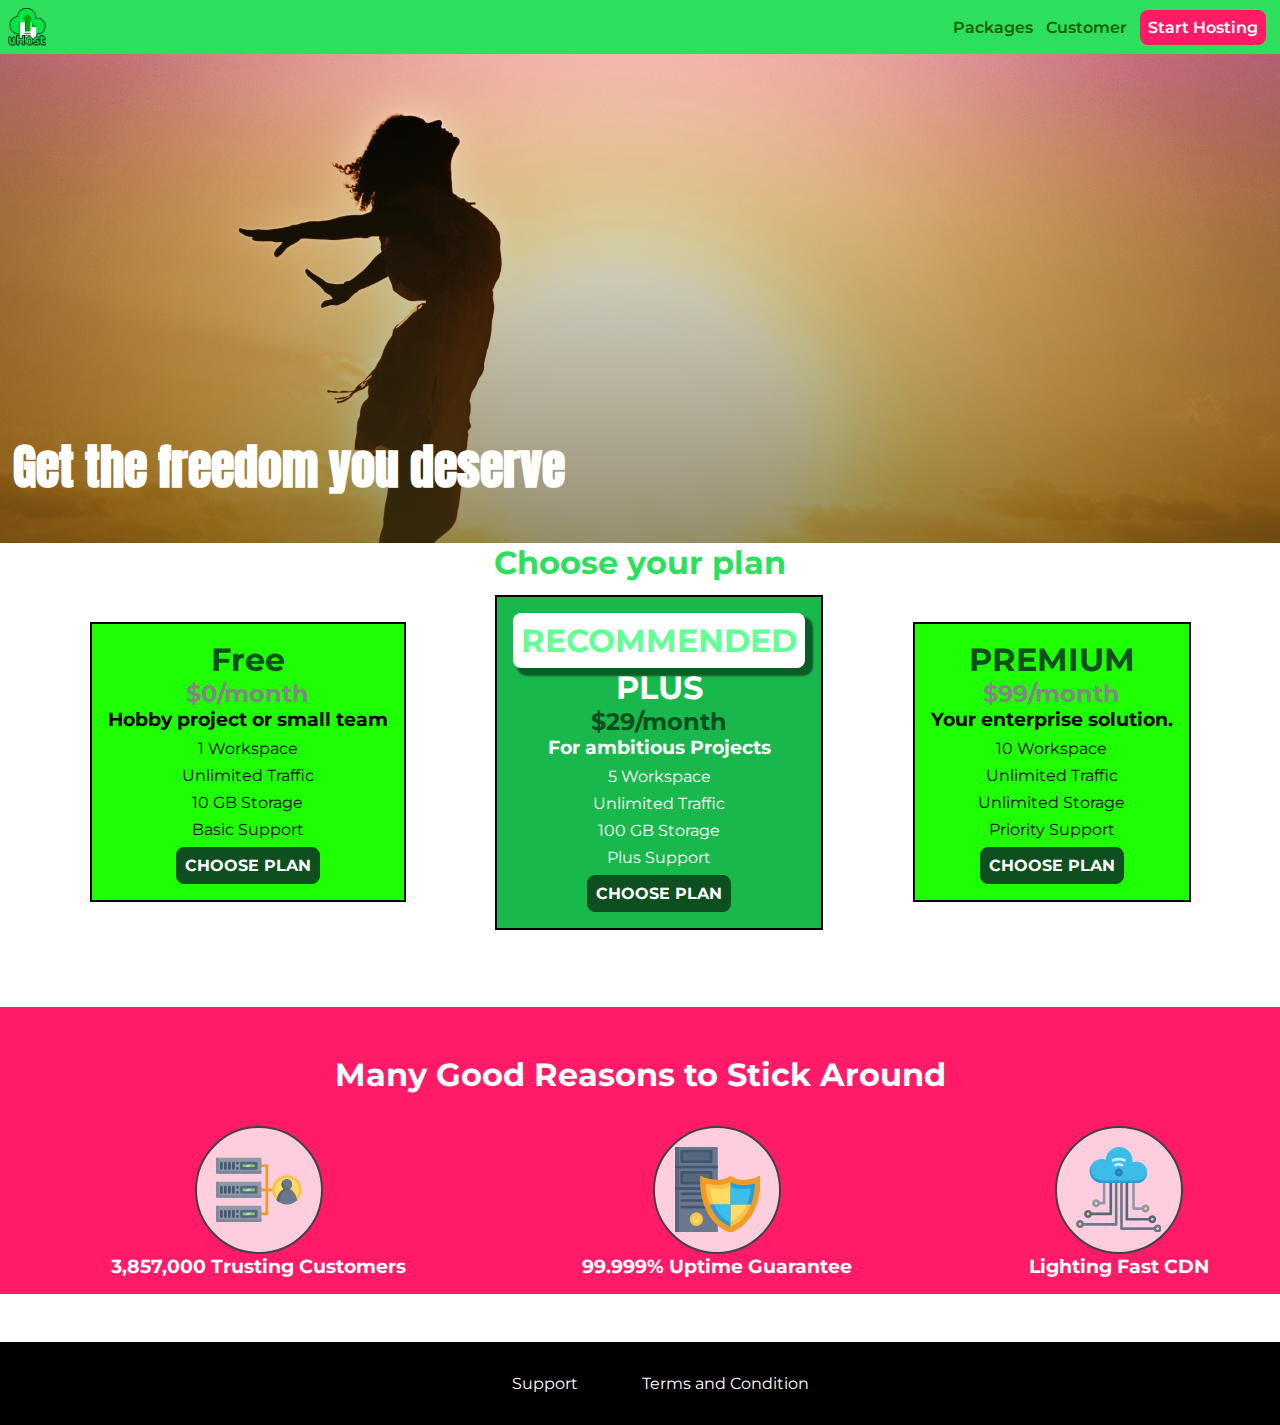
==== commit cf967f7a: "started implementing mobile first approach" ====
--- a/index.html
+++ b/index.html
@@ -5,6 +5,7 @@
     <meta http-equiv="X-UA-Compatible" content="IE=edge" />
     <meta name="viewport" content="width=device-width, initial-scale=1.0" />
     <title>uHost</title>
+    <link rel="shortcut icon" href="../images/favicon.svg" />
     <link
       href="https://fonts.googleapis.com/css2?family=Anton&family=Montserrat:wght@400;700&display=swap"
       rel="stylesheet"
@@ -57,12 +58,13 @@
               <a href="customers/index.html">Customer</a>
             </li>
             <li class="navbar__item main-header__cta">
-              <a href="hosting/index.html">Start Hosting</a>
+              <a href="start-hosting/index.html">Start Hosting</a>
             </li>
           </ul>
         </nav>
       </header>
-      <nav class="mobile-nav">
+      <!-- mobile nav  -->
+      <nav class="mobile-nav mobile-nav--close">
         <ul class="mobile-nav__items">
           <li class="mobile-nav__item">
             <a href="packages/index.html">Packages</a>
--- a/shared.css
+++ b/shared.css
@@ -22,10 +22,12 @@
 }
 .container {
   height: 100%;
-  display: grid;
+  /* display: grid;
   grid-template-areas: "header header header" "content content content" "footer footer footer";
-  grid-template-rows: auto 1fr auto;
+  grid-template-rows: auto 1fr auto; */
   /* grid-template-columns: auto; */
+  display: flex;
+  flex-direction: column;
 }
 
 /* Header styling  */
@@ -36,7 +38,7 @@
   display: flex;
   justify-content: space-between;
   align-items: center;
-  grid-area: header;
+  /* grid-area: header; */
   position: fixed;
   width: 100%;
   z-index: 1;
@@ -132,16 +134,26 @@
 
 /* mobile nav  */
 .mobile-nav {
-  display: none;
+  /* display: none; */
   position: fixed;
   z-index: 101;
+  background: rgb(0 255 255 /0.9);
   top: 0;
   left: 0;
-  background: rgb(0 255 255 /0.9);
   width: 80%;
   height: 100vh;
-}
-
+  transition: opacity 3s ease-in-out, visibility 3s ease-in-out;
+}
+.mobile-nav--open {
+  opacity: 1;
+  /* z-index: 101; */
+
+  visibility: visible;
+}
+.mobile-nav--close {
+  opacity: 0;
+  visibility: hidden;
+}
 .mobile-nav__items {
   width: 90%;
   height: 100%;
@@ -169,9 +181,9 @@
 }
 
 /* content style  */
-.main-content {
+/* .main-content {
   grid-area: content;
-}
+} */
 
 /* footer styling  */
 
@@ -181,7 +193,7 @@
   padding: 2rem;
   margin-top: 3rem;
 
-  grid-area: footer;
+  /* grid-area: footer; */
 }
 
 .main-footer__items {
--- a/main.css
+++ b/main.css
@@ -2,7 +2,7 @@
 
 #product-overview {
   /* background: #ff1b68; */
-  height: 55vh;
+  height: 33vh;
   background: linear-gradient(to top, rgba(80 68 18 / 0.6), transparent),
     url("./images/freedom.jpg") left 0% bottom 75% / cover no-repeat border-box,
     #ff1b68;
@@ -29,16 +29,14 @@
 /* Plans section  */
 .plans-container {
   display: grid;
-  grid-auto-flow: column;
-  justify-content: space-evenly;
+  /* justify-content: space-evenly; */
   align-items: center;
   flex-wrap: wrap;
+  grid-auto-flow: row;
 }
-@media screen and (width<800px) {
-  .plans-container {
-    grid-auto-flow: row;
-  }
-}
+/* @media screen and (width<800px) {
+  
+} */
 .plan {
   /* display: inline-block; */
   /* width: 30%; */
@@ -46,8 +44,8 @@
   background-color: #1fff03;
   text-align: center;
   padding: 1rem;
-  margin: 0.8rem;
-  vertical-align: middle;
+  margin: 0.8rem 0;
+  /* vertical-align: middle; */
   /* flex-basis: 30%; */
 }
 
@@ -63,7 +61,7 @@
 .plan--highlight {
   background-color: #19b84c;
   color: #fff;
-  box-shadow: 2px 2px 2px 2px rgb(0 0 0 /0.5);
+  /* box-shadow: 2px 2px 2px 2px rgb(0 0 0 /0.5); */
 }
 .plan__anotation {
   background-color: #fff;
@@ -179,3 +177,18 @@
   background: #ff5454;
   border-color: #ff5454;
 }
+
+/* Media Queries  */
+
+@media (width> 40rem) {
+  #product-overview {
+    height: 55vh;
+  }
+  #product-overview h1 {
+    font-size: 3rem;
+  }
+  .plans-container {
+    grid-auto-flow: column;
+    justify-content: space-evenly;
+  }
+}
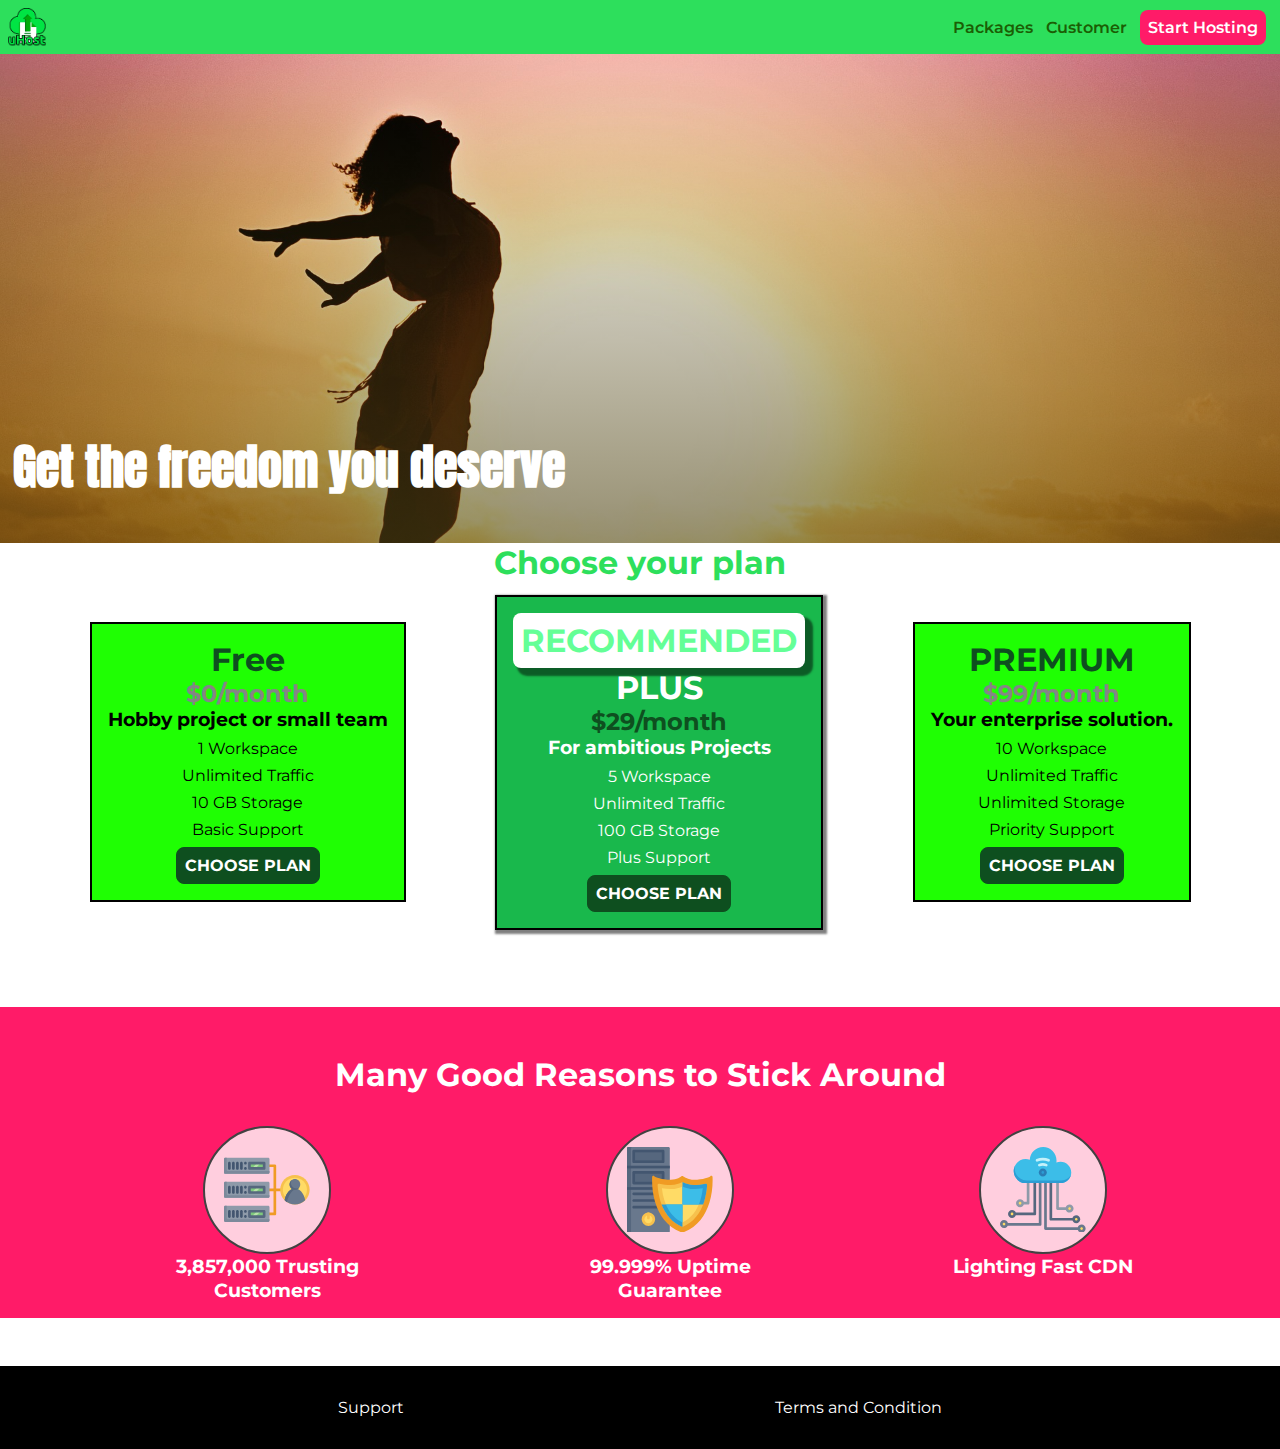
==== commit c043a607: "added form in start-hosting" ====
--- a/index.html
+++ b/index.html
@@ -6,10 +6,7 @@
     <meta name="viewport" content="width=device-width, initial-scale=1.0" />
     <title>uHost</title>
     <link rel="shortcut icon" href="../images/favicon.svg" />
-    <link
-      href="https://fonts.googleapis.com/css2?family=Anton&family=Montserrat:wght@400;700&display=swap"
-      rel="stylesheet"
-    />
+
     <link rel="stylesheet" href="shared.css" />
     <link rel="stylesheet" href="main.css" />
     <!-- internal style -->
--- a/shared.css
+++ b/shared.css
@@ -1,3 +1,5 @@
+@import url("https://fonts.googleapis.com/css2?family=Anton&family=Montserrat:wght@400;700&family=Roboto:wght@400;900&display=swap");
+
 /* Common style */
 
 * {
@@ -69,9 +71,9 @@
   border: none;
   cursor: pointer;
   padding-top: 0;
+  display: inline-block;
   padding-bottom: 0;
   vertical-align: middle;
-  display: none;
   position: relative;
 }
 
@@ -95,6 +97,9 @@
   width: 40%;
   position: relative;
   right: 0px;
+}
+.navbar {
+  display: none;
 }
 .navbar__items {
   list-style: none;
@@ -171,15 +176,6 @@
   font-size: 1.5rem;
 }
 
-@media screen and (width< 500px) {
-  .navbar {
-    display: none;
-  }
-  .toggle-button {
-    display: block;
-  }
-}
-
 /* content style  */
 /* .main-content {
   grid-area: content;
@@ -199,9 +195,10 @@
 .main-footer__items {
   list-style: none;
   display: flex;
+  flex-direction: column;
   align-items: center;
-  justify-content: center;
-  gap: 4rem;
+  gap: 1rem;
+  padding: 0;
 }
 
 .main-footer__item > a {
@@ -236,3 +233,17 @@
 .button:focus {
   outline: none;
 }
+
+@media screen and (width> 40rem) {
+  .navbar {
+    display: block;
+  }
+  .toggle-button {
+    display: none;
+  }
+  .main-footer__items {
+    flex-direction: row;
+    gap: 4rem;
+    justify-content: space-evenly;
+  }
+}
--- a/main.css
+++ b/main.css
@@ -24,6 +24,7 @@
 .section-title {
   color: #2ddf5c;
   text-align: center;
+  font-size: 2rem;
 }
 
 /* Plans section  */
@@ -105,10 +106,12 @@
 .key-features__items {
   list-style: none;
   display: flex;
+  flex-direction: column;
+  gap: 2rem;
   flex-wrap: wrap;
-  gap: 10%;
   justify-content: space-evenly;
   align-items: center;
+  padding: 0;
 }
 
 .key-feature__image {
@@ -134,8 +137,8 @@
   display: none;
   z-index: 200;
   top: 20%;
-  left: 30%;
-  width: 40%;
+  left: 10%;
+  width: 80%;
   background: white;
   padding: 1rem;
   border: 1px solid #ccc;
@@ -191,4 +194,19 @@
     grid-auto-flow: column;
     justify-content: space-evenly;
   }
-}
+  .plan--highlight {
+    box-shadow: 2px 2px 2px 2px rgb(0 0 0 /0.5);
+  }
+  .key-features__items {
+    flex-direction: row;
+    align-items: baseline;
+  }
+  .key-feature {
+    max-width: 15rem;
+    text-align: center;
+  }
+  .modal {
+    max-width: 40vw;
+    left: 30%;
+  }
+}
